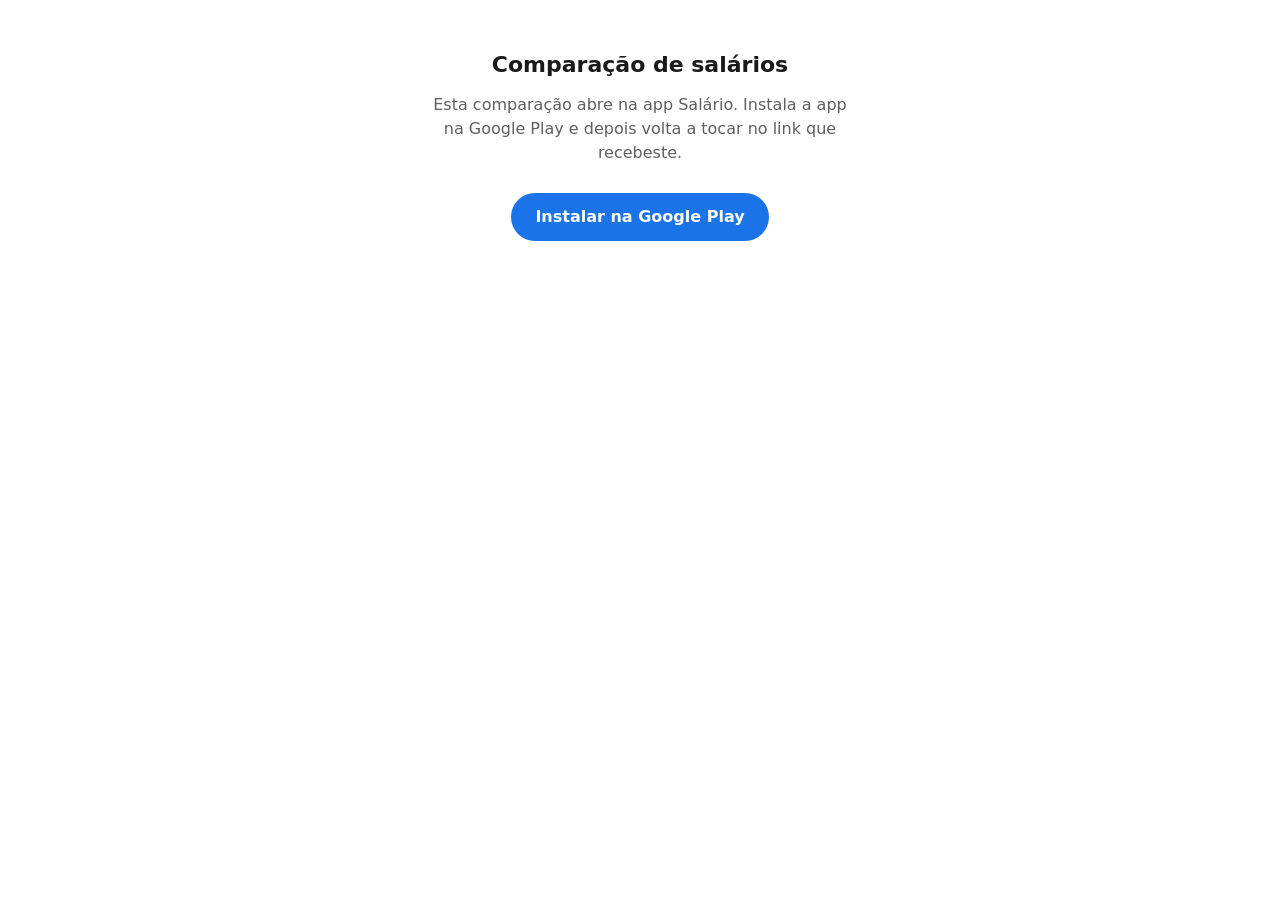
==== static/salario/comparar/index.html @ 081a881c "page with link to install salarios app" ====
<!doctype html>
<html lang="pt">
<head>
  <meta charset="utf-8">
  <meta name="viewport" content="width=device-width, initial-scale=1">
  <meta name="robots" content="noindex">
  <title>Comparação de salários - Salário</title>
  <style>
    :root { color-scheme: light dark; --bg: #ffffff; --text: #1a1a1a; --muted: #5f5f5f; --accent: #1a73e8; }
    @media (prefers-color-scheme: dark) { :root { --bg: #121212; --text: #ececec; --muted: #a0a0a0; --accent: #8ab4f8; } }
    body { margin: 0; background: var(--bg); color: var(--text); font: 16px/1.5 system-ui, sans-serif; }
    main { max-width: 420px; margin: 0 auto; padding: 48px 16px; text-align: center; }
    h1 { font-size: 22px; margin: 0 0 12px; }
    p { color: var(--muted); margin: 0 0 28px; }
    a.button { display: inline-block; padding: 12px 24px; border-radius: 24px; background: var(--accent); color: var(--bg); text-decoration: none; font-weight: 600; }
  </style>
</head>
<body>
  <main>
    <h1>Comparação de salários</h1>
    <p>Esta comparação abre na app Salário. Instala a app na Google Play e depois volta a tocar no link que recebeste.</p>
    <a class="button" href="https://play.google.com/store/apps/details?id=pt.adrianojlt.salario">Instalar na Google Play</a>
  </main>
  <script>
    // With the app installed, Android opens the link in the app and this page never loads (App Link). On Android
    // without the app, go straight to the Play Store. The comparison stays in the fragment and is not sent.
    if (/Android/i.test(navigator.userAgent)) {
      location.replace("https://play.google.com/store/apps/details?id=pt.adrianojlt.salario");
    }
  </script>
</body>
</html>
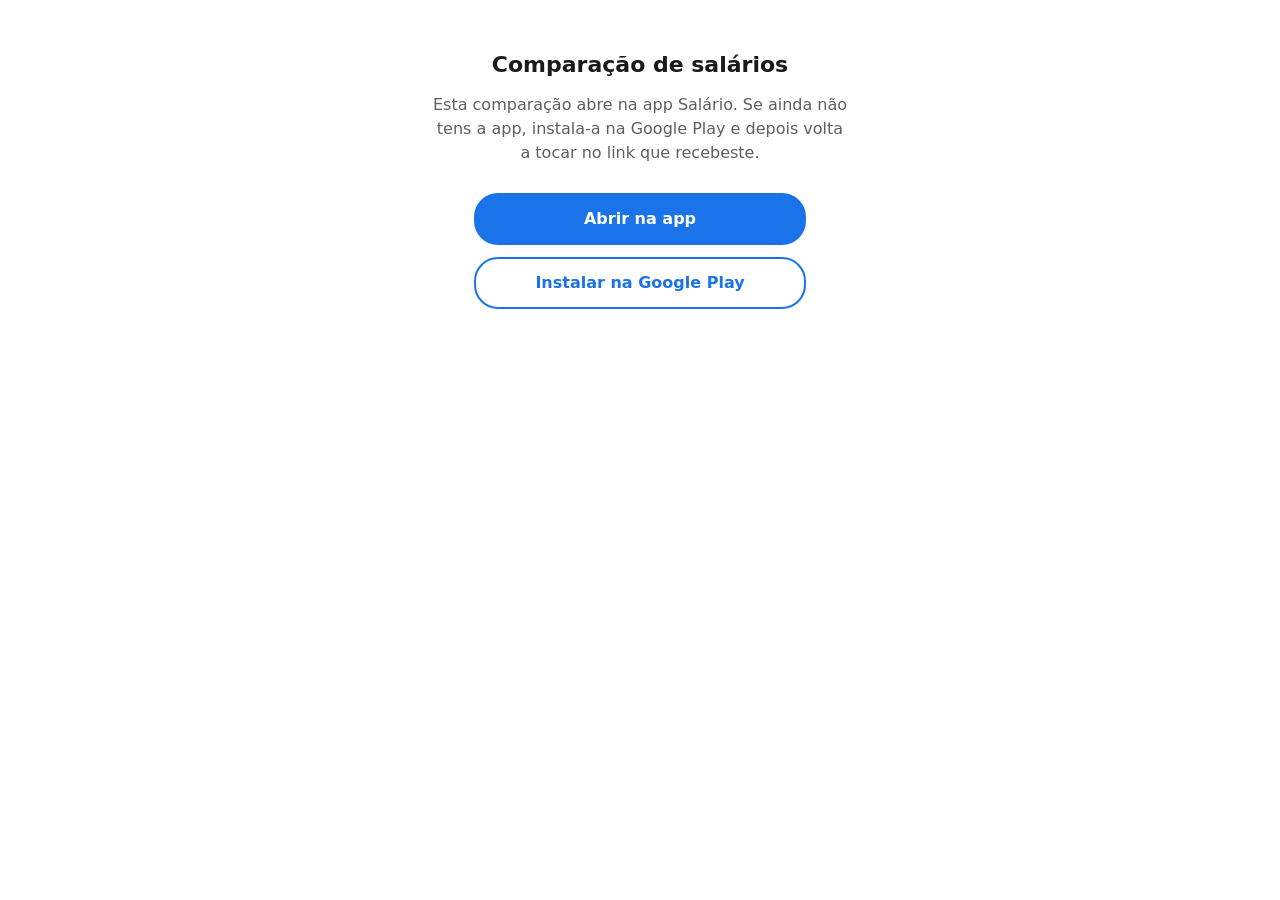
==== commit d89332a3: "add open in app button to salario comparison page Co-Authored-By: Claude Opus 5.5 <noreply@anthropic" ====
--- a/static/salario/comparar/index.html
+++ b/static/salario/comparar/index.html
@@ -12,20 +12,38 @@
     main { max-width: 420px; margin: 0 auto; padding: 48px 16px; text-align: center; }
     h1 { font-size: 22px; margin: 0 0 12px; }
     p { color: var(--muted); margin: 0 0 28px; }
-    a.button { display: inline-block; padding: 12px 24px; border-radius: 24px; background: var(--accent); color: var(--bg); text-decoration: none; font-weight: 600; }
+    a.button { display: block; margin: 0 auto 12px; max-width: 280px; padding: 12px 24px; border: 2px solid var(--accent); border-radius: 24px; color: var(--accent); text-decoration: none; font-weight: 600; }
+    a.button.primary { background: var(--accent); color: var(--bg); }
   </style>
 </head>
 <body>
   <main>
     <h1>Comparação de salários</h1>
-    <p>Esta comparação abre na app Salário. Instala a app na Google Play e depois volta a tocar no link que recebeste.</p>
+    <p>Esta comparação abre na app Salário. Se ainda não tens a app, instala-a na Google Play e depois volta a tocar no link que recebeste.</p>
+    <a class="button primary" id="open" href="#" hidden>Abrir na app</a>
     <a class="button" href="https://play.google.com/store/apps/details?id=pt.adrianojlt.salario">Instalar na Google Play</a>
   </main>
   <script>
-    // With the app installed, Android opens the link in the app and this page never loads (App Link). On Android
-    // without the app, go straight to the Play Store. The comparison stays in the fragment and is not sent.
-    if (/Android/i.test(navigator.userAgent)) {
-      location.replace("https://play.google.com/store/apps/details?id=pt.adrianojlt.salario");
+    // With the app installed, Android usually opens the link in the app and this page never loads (App Link).
+    // It loads when the link is typed in the browser, opened in an in-app browser, or not verified, and on
+    // Android without the app. The comparison stays in the fragment and is never sent to the server.
+    var PLAY_URL = "https://play.google.com/store/apps/details?id=pt.adrianojlt.salario";
+    var ua = navigator.userAgent;
+    if (/Android/i.test(ua)) {
+      if (location.hash.length > 1) {
+        // Android's own Intent URI format: the link with its fragment, then #Intent;...;end. With the package set,
+        // Chrome opens the Play Store instead when the app is not installed.
+        var intentUrl = "intent://adrianojlt.github.io/salario/comparar/" + location.hash +
+          "#Intent;scheme=https;package=pt.adrianojlt.salario;end";
+        var open = document.getElementById("open");
+        open.href = intentUrl;
+        open.hidden = false;
+        // In-app browsers (WebView, "; wv)") may not handle intent: links and would replace this page with an
+        // error, so there it waits for the button.
+        if (!/; wv\)/.test(ua)) location.replace(intentUrl);
+      } else {
+        location.replace(PLAY_URL);
+      }
     }
   </script>
 </body>
